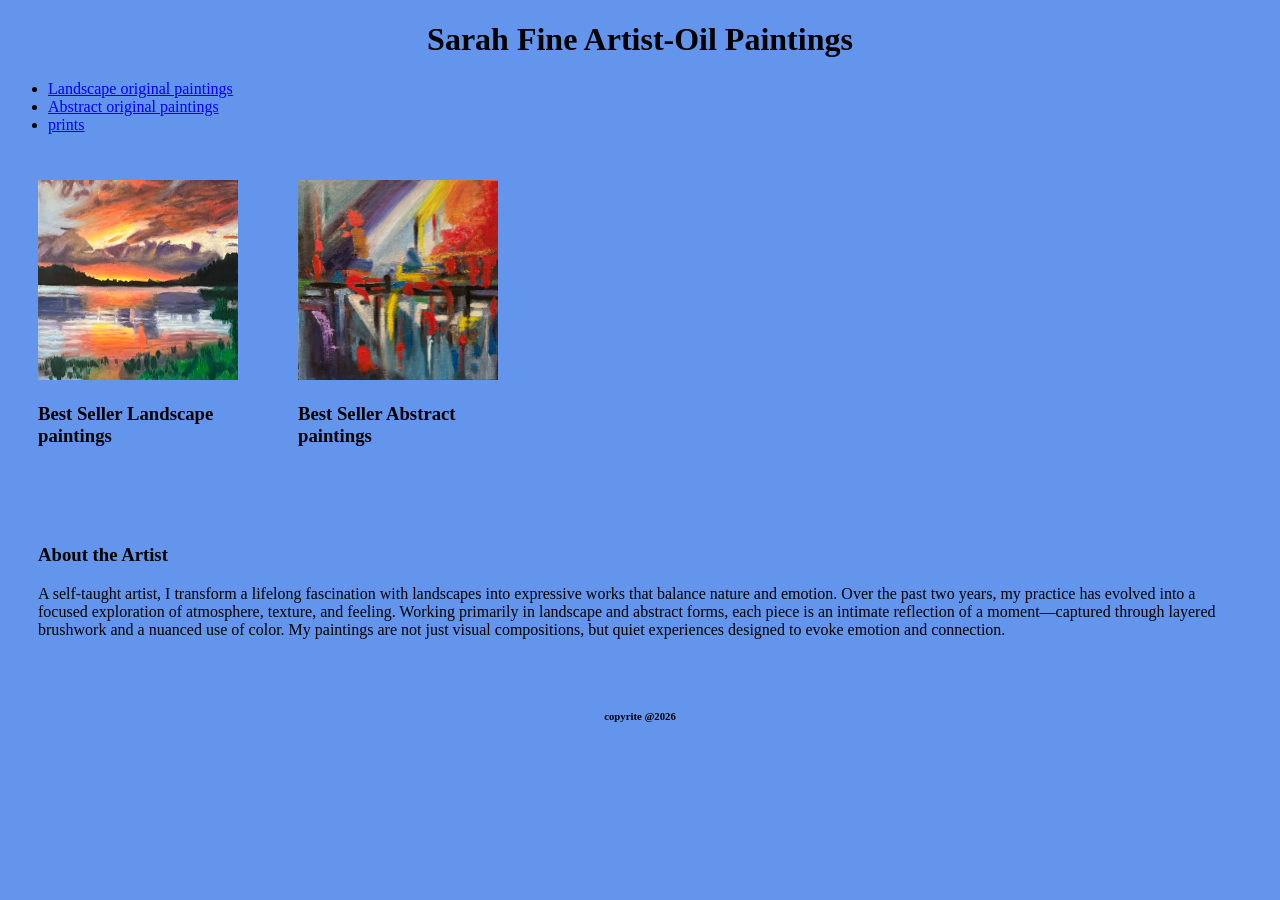
==== index.html @ d17bb643 "created an ecommerce website to display my oil paintings. Created HTML and CSS to style the website." ====
<!DOCTYPE html>
<html lang="en">
<head>
    <meta charset="utf-8">
    <meta name="viewport" content="width=device-width, initial-scale=1">
    <title>Sarah's Fine Art</title>
    <link rel="stylesheet" href="css/normalize.css" />
  <link rel="stylesheet" href="css/styles.css" />
    
</head>
<body>
    <header>
        <div class="content-wrapper">
            <h1>Sarah Fine Artist-Oil Paintings</h1>
            
            <nav>
                <ul>
                    <li><a href="#original-painting"> Landscape original paintings</a></li>
                    <li><a href="#Abstract">Abstract original paintings</a></li>
                    <li><a href="#prints">prints</a></li>
                </ul>
            </nav>
        </div>
    </header>
    <main>
            <div id ="parent-div">
            <div class = "one">
                <img src= "img/landscape.jpg" alt = "sunset over a lake painting">
                <h3>Best Seller Landscape paintings</h3>
            </div>
            <div class = "two">
                <img src= "img/abstract.jpg" alt = "A colorful painting">
                <h3>Best Seller Abstract paintings</h3>
            </div>
        <div class = "three">
            <h3>About the Artist</h3>
            <p>A self-taught artist, I transform a lifelong fascination with landscapes into expressive works that balance nature and emotion. Over the past two years, my practice has evolved into a focused exploration of atmosphere, texture, and feeling.

Working primarily in landscape and abstract forms, each piece is an intimate reflection of a moment—captured through layered brushwork and a nuanced use of color. My paintings are not just visual compositions, but quiet experiences designed to evoke emotion and connection.</p>
        </div>
        </div>

    </main>
    <footer>
        <h6>copyrite @2026</h6>
    </footer>
</body>
</html>
---- css/styles.css ----
/* =========================
   1. ROOT (Colors & Fonts)
========================= */
:root {
  --primary-color: #111111;
  --secondary-color: #666666;
  --accent-color: #c9a96e; /* soft gold */
  /*--background-color: #ffffff;*/

  --font-heading: "Playfair Display", serif;
  --font-body: "Inter", sans-serif;
}

body {
    background-color:cornflowerblue;
}

h1 {
    /*background-color: green;*/
    text-align:center;
}

img {
  width: 200px;
  height: 200px;
  object-fit:fill;
  
}
;
#parent-div {
    overflow:auto;
    gap: 20px;
    
}
   

.one {
    /*background: #2a575a;*/
    width:200px;
    float:left;
    padding:30px 30px;
    justify-content: space-around;
}

.two {
    /*background:#c42311;*/
    width:200px;
    float:left;
    padding:30px 30px;
}

.three {
    float:left;
    padding:30px 30px;
    clear: both;
}

footer {
    justify-content:center;
    clear:both;
    display:grid;
    
}
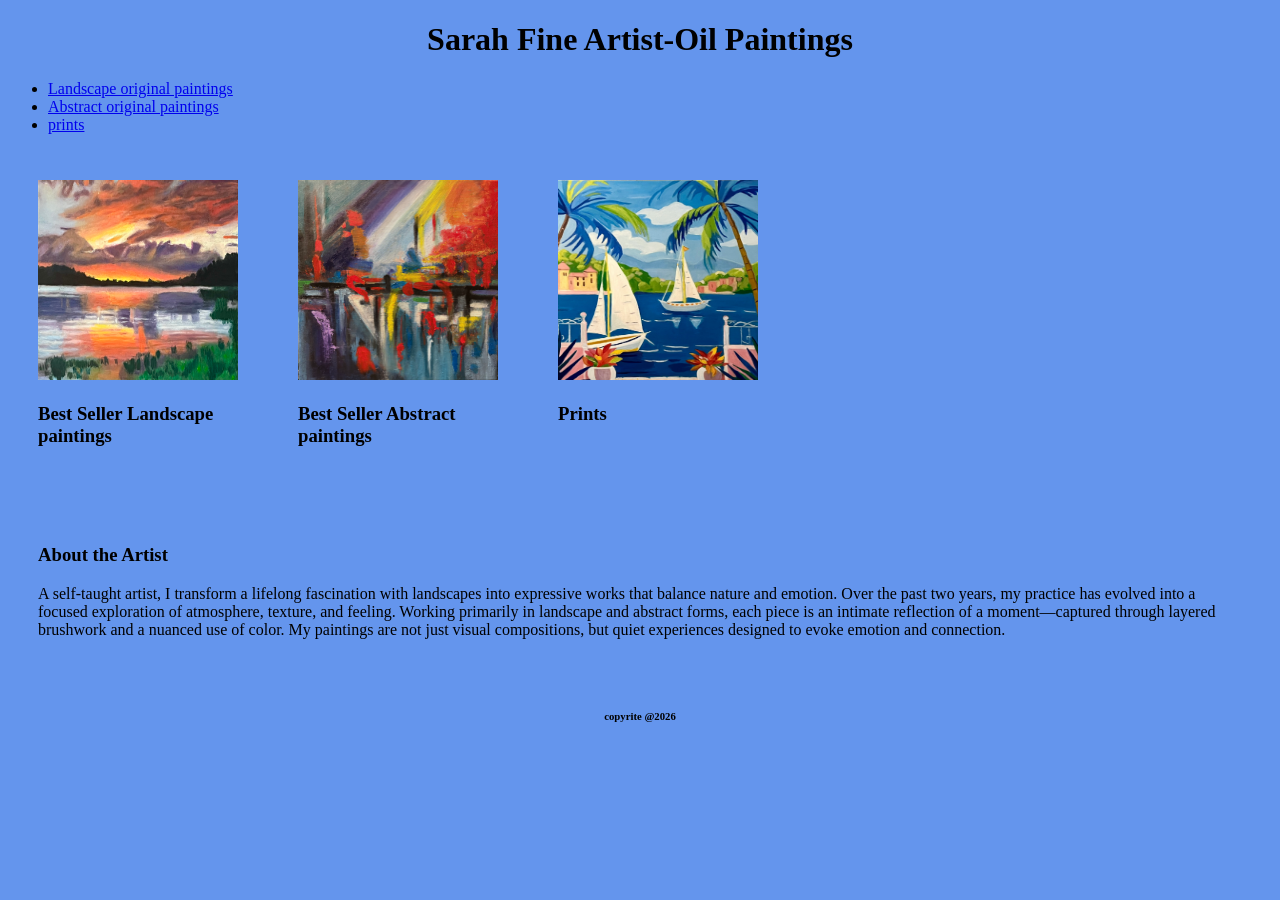
==== commit c687c0ce: "Added another image to the website and styled it" ====
--- a/index.html
+++ b/index.html
@@ -23,24 +23,33 @@
         </div>
     </header>
     <main>
-            <div id ="parent-div">
+        <div id ="parent-div">
             <div class = "one">
                 <img src= "img/landscape.jpg" alt = "sunset over a lake painting">
                 <h3>Best Seller Landscape paintings</h3>
             </div>
+
             <div class = "two">
                 <img src= "img/abstract.jpg" alt = "A colorful painting">
                 <h3>Best Seller Abstract paintings</h3>
             </div>
-        <div class = "three">
-            <h3>About the Artist</h3>
-            <p>A self-taught artist, I transform a lifelong fascination with landscapes into expressive works that balance nature and emotion. Over the past two years, my practice has evolved into a focused exploration of atmosphere, texture, and feeling.
+
+            <div class="three">
+                <img src="img/prints.jpg" alt="A seascape painting with a lake and boats"/>
+                <h3>Prints</h3>
+            </div>
+
+            <div class = "About">
+                <h3>About the Artist</h3>
+                <p>A self-taught artist, I transform a lifelong fascination with landscapes into expressive works that balance nature and emotion. Over the past two years, my practice has evolved into a focused exploration of atmosphere, texture, and feeling.
 
 Working primarily in landscape and abstract forms, each piece is an intimate reflection of a moment—captured through layered brushwork and a nuanced use of color. My paintings are not just visual compositions, but quiet experiences designed to evoke emotion and connection.</p>
-        </div>
+            </div>
         </div>
 
     </main>
+
+    <!-- footer -->
     <footer>
         <h6>copyrite @2026</h6>
     </footer>
--- a/css/styles.css
+++ b/css/styles.css
@@ -26,20 +26,20 @@
   object-fit:fill;
   
 }
-;
+
 #parent-div {
     overflow:auto;
     gap: 20px;
+    /*justify-content: space-between;*/
     
 }
-   
-
+  
 .one {
     /*background: #2a575a;*/
     width:200px;
     float:left;
     padding:30px 30px;
-    justify-content: space-around;
+    /*justify-content: space-around;*/
 }
 
 .two {
@@ -50,6 +50,13 @@
 }
 
 .three {
+    width:200px;
+    float:left;
+    padding:30px 30px;
+
+}
+
+.About {
     float:left;
     padding:30px 30px;
     clear: both;
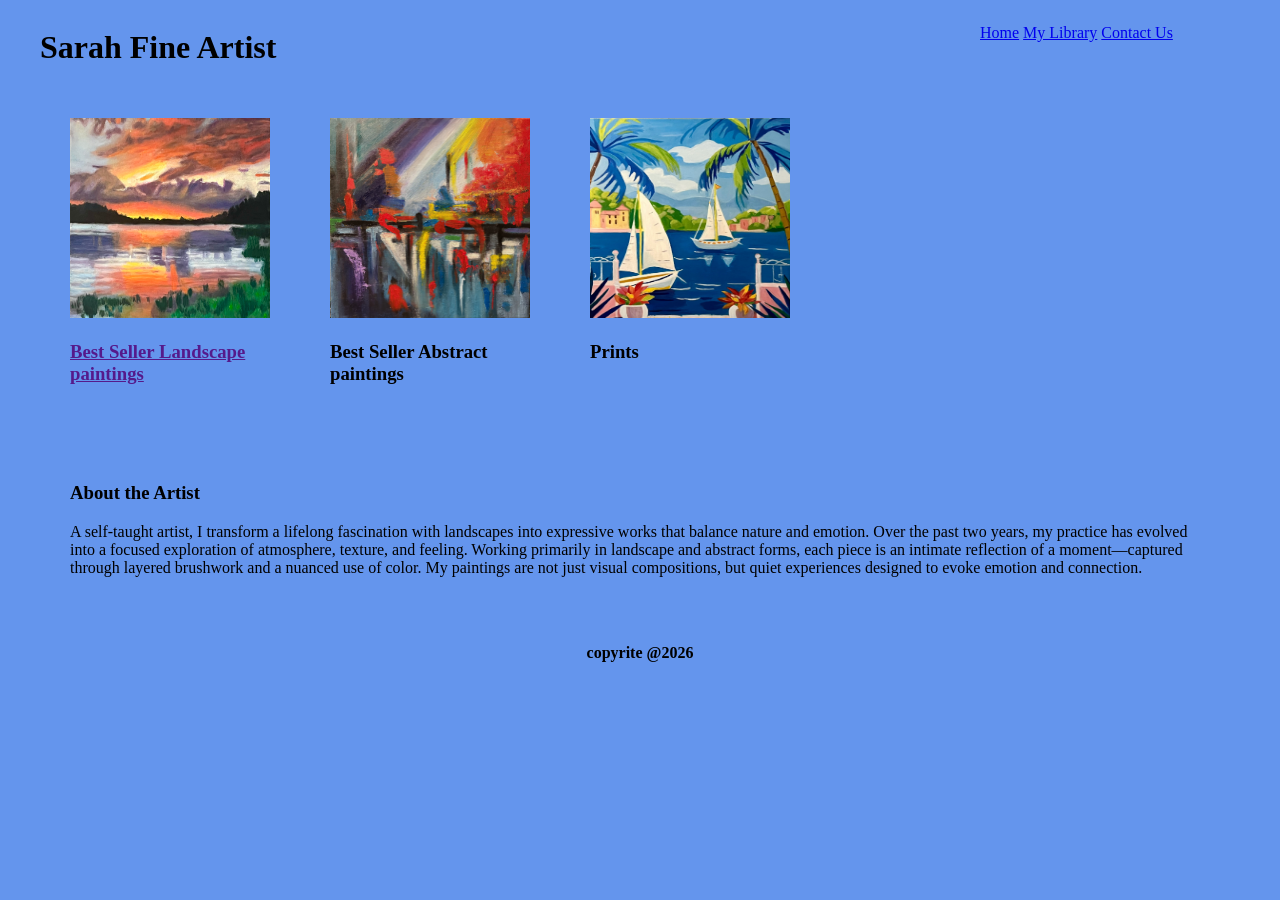
==== commit 1ea64771: "Styled CSS and created library.html" ====
--- a/index.html
+++ b/index.html
@@ -4,29 +4,29 @@
     <meta charset="utf-8">
     <meta name="viewport" content="width=device-width, initial-scale=1">
     <title>Sarah's Fine Art</title>
-    <link rel="stylesheet" href="css/normalize.css" />
+    <link rel="stylesheet" href="css/normalize.css"/>
   <link rel="stylesheet" href="css/styles.css" />
     
 </head>
 <body>
     <header>
         <div class="content-wrapper">
-            <h1>Sarah Fine Artist-Oil Paintings</h1>
-            
+            <h1>Sarah Fine Artist</h1>
             <nav>
                 <ul>
-                    <li><a href="#original-painting"> Landscape original paintings</a></li>
-                    <li><a href="#Abstract">Abstract original paintings</a></li>
-                    <li><a href="#prints">prints</a></li>
+                    <li><a href="#home">Home</a></li>
+                    <li><a href="#mylibrary">My Library</a></li>
+                    <li><a href="#contact">Contact Us</a></li>
                 </ul>
             </nav>
         </div>
     </header>
     <main>
+       <div class="content-wrapper">
         <div id ="parent-div">
             <div class = "one">
-                <img src= "img/landscape.jpg" alt = "sunset over a lake painting">
-                <h3>Best Seller Landscape paintings</h3>
+               <img src= "img/landscape.jpg" alt = "sunset over a lake painting">
+                <a href=""> <h3>Best Seller Landscape paintings</h3></a>
             </div>
 
             <div class = "two">
@@ -46,12 +46,14 @@
 Working primarily in landscape and abstract forms, each piece is an intimate reflection of a moment—captured through layered brushwork and a nuanced use of color. My paintings are not just visual compositions, but quiet experiences designed to evoke emotion and connection.</p>
             </div>
         </div>
-
+       </div>
     </main>
 
     <!-- footer -->
     <footer>
-        <h6>copyrite @2026</h6>
+        <div class="content-wrapper">
+            <h4>copyrite @2026</h4>
+        </div>
     </footer>
 </body>
 </html>
--- a/css/styles.css
+++ b/css/styles.css
@@ -11,14 +11,32 @@
   --font-body: "Inter", sans-serif;
 }
 
+.content-wrapper {
+    width:1200px;
+    margin: 0 auto;
+    overflow:auto;
+}
+
 body {
     background-color:cornflowerblue;
 }
 
-h1 {
+header h1 {
     /*background-color: green;*/
-    text-align:center;
+    float:left;
+    width:300px;
 }
+
+header nav {
+    float:right;
+    width:300px
+    
+}
+
+header nav ul li {
+    display:inline-block;
+}
+
 
 img {
   width: 200px;
@@ -63,8 +81,6 @@
 }
 
 footer {
-    justify-content:center;
-    clear:both;
-    display:grid;
+    text-align:center;
     
 }
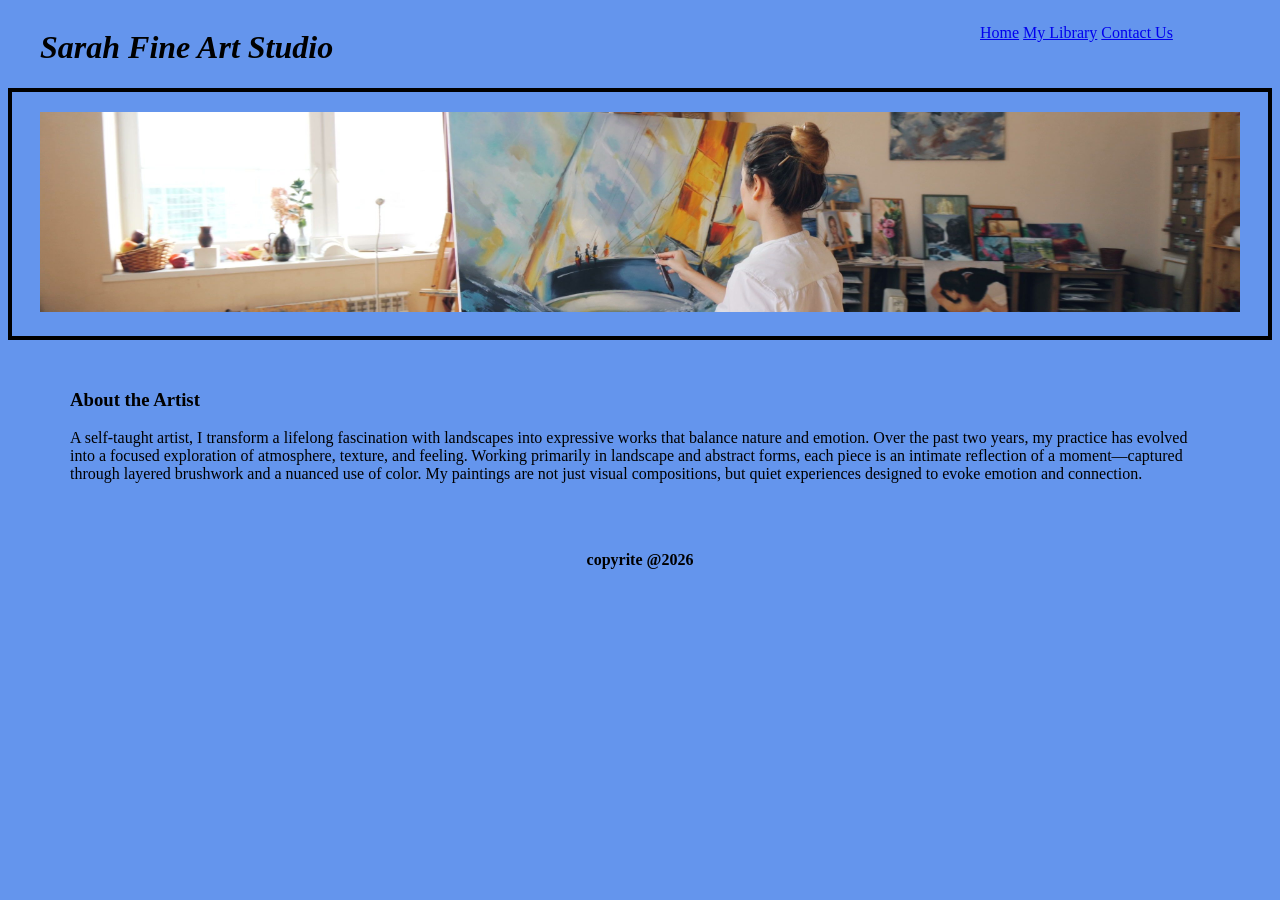
==== commit e9d57d1d: "Styled CSS and added images. Created library.html" ====
--- a/index.html
+++ b/index.html
@@ -11,41 +11,31 @@
 <body>
     <header>
         <div class="content-wrapper">
-            <h1>Sarah Fine Artist</h1>
+            <h1>Sarah Fine Art Studio</h1>
             <nav>
                 <ul>
                     <li><a href="#home">Home</a></li>
-                    <li><a href="#mylibrary">My Library</a></li>
+                    <li><a href="library.html">My Library</a></li>
                     <li><a href="#contact">Contact Us</a></li>
                 </ul>
             </nav>
         </div>
     </header>
     <main>
-       <div class="content-wrapper">
-        <div id ="parent-div">
-            <div class = "one">
-               <img src= "img/landscape.jpg" alt = "sunset over a lake painting">
-                <a href=""> <h3>Best Seller Landscape paintings</h3></a>
+        <div class="top-section">
+            <div class = "content-wrapper">
+                <!-- Hero Image-->
+                <div hero>  <img src="img/Hero.jpg" alt="A Large Abstract painting"> </div>
             </div>
-
-            <div class = "two">
-                <img src= "img/abstract.jpg" alt = "A colorful painting">
-                <h3>Best Seller Abstract paintings</h3>
-            </div>
-
-            <div class="three">
-                <img src="img/prints.jpg" alt="A seascape painting with a lake and boats"/>
-                <h3>Prints</h3>
-            </div>
-
+        </div>
+        <div class="content-wrapper">
             <div class = "About">
                 <h3>About the Artist</h3>
                 <p>A self-taught artist, I transform a lifelong fascination with landscapes into expressive works that balance nature and emotion. Over the past two years, my practice has evolved into a focused exploration of atmosphere, texture, and feeling.
 
 Working primarily in landscape and abstract forms, each piece is an intimate reflection of a moment—captured through layered brushwork and a nuanced use of color. My paintings are not just visual compositions, but quiet experiences designed to evoke emotion and connection.</p>
-            </div>
-        </div>
+           </div>
+       </div>
        </div>
     </main>
 
--- a/css/styles.css
+++ b/css/styles.css
@@ -21,10 +21,29 @@
     background-color:cornflowerblue;
 }
 
+.top-section {
+    display:flex;
+    padding: 20px 0;
+    width:1200 px;
+    text-align:center;
+    border: 4px solid black;
+    overflow:auto;
+    box-sizing:border-box;
+
+}
+
+.top-section img {
+    width: 100%;
+    height:200px;
+    object-fit:cover;
+    
+}
+
 header h1 {
     /*background-color: green;*/
     float:left;
     width:300px;
+    font-style: italic;
 }
 
 header nav {
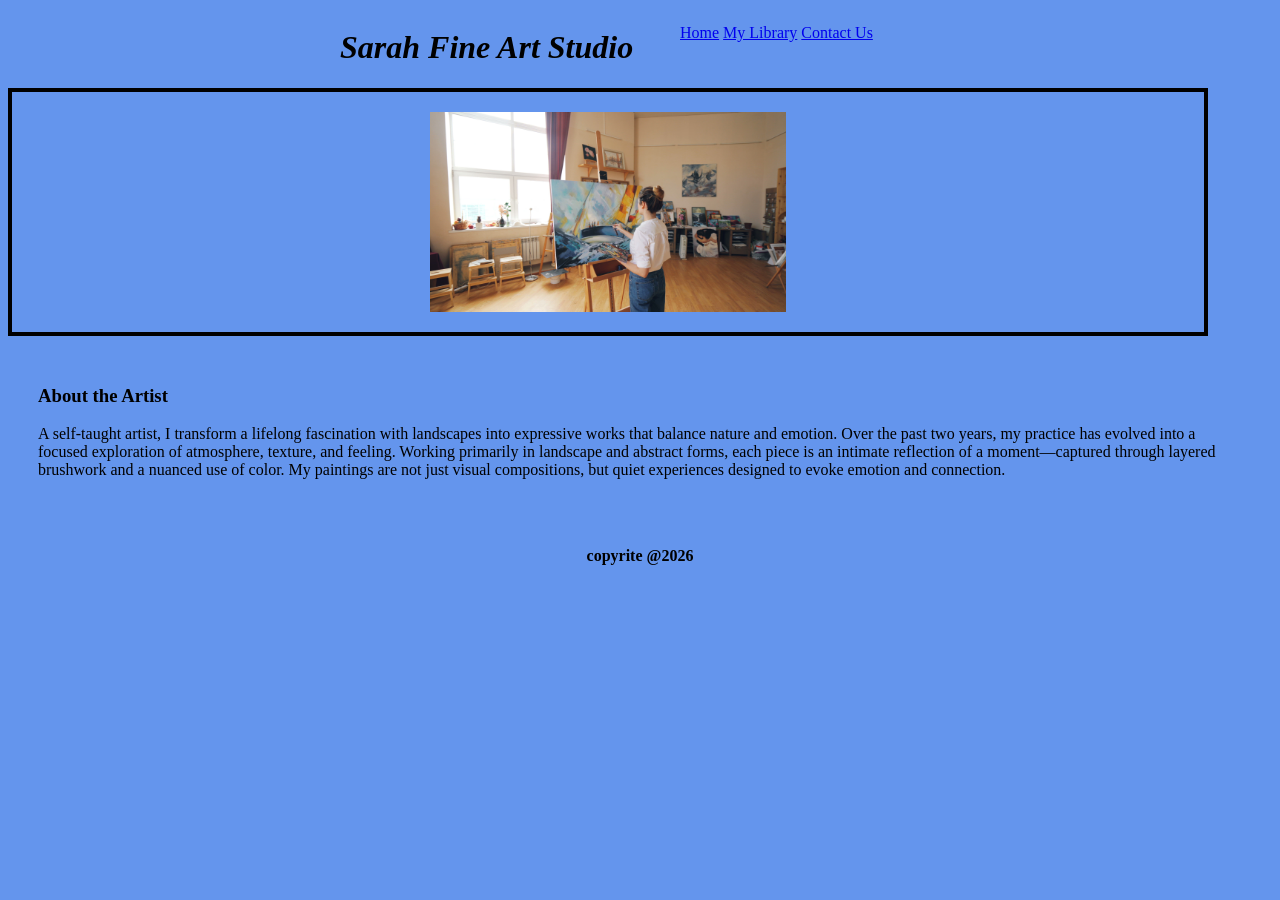
==== commit e819c1eb: "Added CSS style to index.html and library.html" ====
--- a/index.html
+++ b/index.html
@@ -2,8 +2,8 @@
 <html lang="en">
 <head>
     <meta charset="utf-8">
-    <meta name="viewport" content="width=device-width, initial-scale=1">
-    <title>Sarah's Fine Art</title>
+     <meta name="viewport" content="width=device-width, initial-scale=1">
+         <title>Sarah's Fine Art</title>
     <link rel="stylesheet" href="css/normalize.css"/>
   <link rel="stylesheet" href="css/styles.css" />
     
--- a/css/styles.css
+++ b/css/styles.css
@@ -11,10 +11,23 @@
   --font-body: "Inter", sans-serif;
 }
 
+.parent {
+    display:flex;
+    justify-content: space-between;
+    flex-wrap: wrap;
+        
+
+}
+
 .content-wrapper {
-    width:1200px;
+    display:flex;
     margin: 0 auto;
     overflow:auto;
+    /* max-width:1800; */
+    justify-content: center;
+    width: 100%;
+    flex-wrap: wrap;
+
 }
 
 body {
@@ -24,7 +37,7 @@
 .top-section {
     display:flex;
     padding: 20px 0;
-    width:1200 px;
+    width:1200px;
     text-align:center;
     border: 4px solid black;
     overflow:auto;
@@ -53,20 +66,23 @@
 }
 
 header nav ul li {
-    display:inline-block;
+     display:inline-block; 
 }
 
 
 img {
-  width: 200px;
-  height: 200px;
-  object-fit:fill;
-  
+    display:flex;
+    float:left;
+    width: 200px;
+    height: 200px;
+    /* object-fit:fill; */
+    flex-wrap: wrap;
+    justify-content:space-evenly;
 }
 
 #parent-div {
     overflow:auto;
-    gap: 20px;
+    gap: 50px;
     /*justify-content: space-between;*/
     
 }
@@ -76,7 +92,7 @@
     width:200px;
     float:left;
     padding:30px 30px;
-    /*justify-content: space-around;*/
+    justify-content: space-around;
 }
 
 .two {
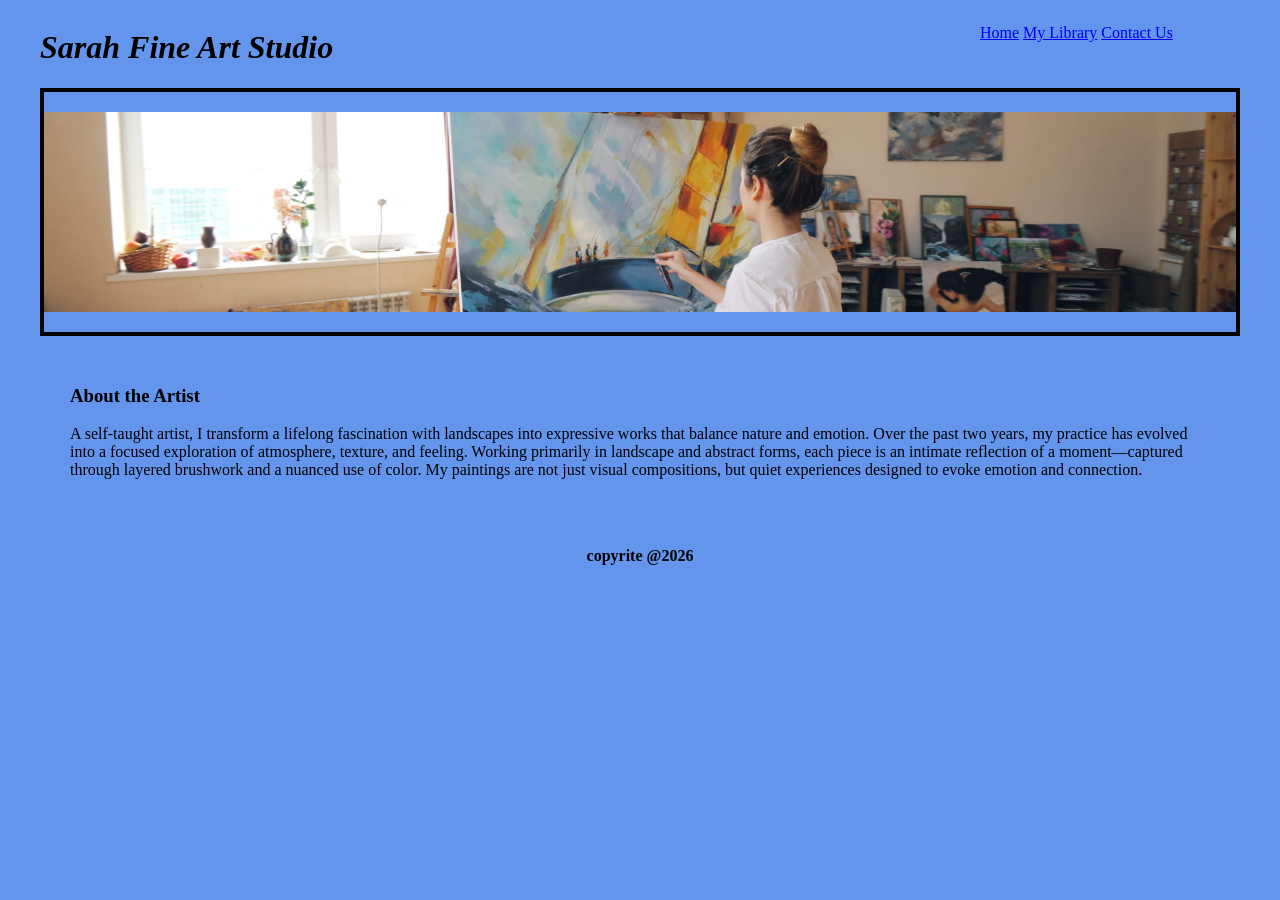
==== commit e3b95025: "Added CSS styling to index.html file" ====
--- a/index.html
+++ b/index.html
@@ -9,41 +9,41 @@
     
 </head>
 <body>
-    <header>
-        <div class="content-wrapper">
-            <h1>Sarah Fine Art Studio</h1>
-            <nav>
-                <ul>
-                    <li><a href="#home">Home</a></li>
-                    <li><a href="library.html">My Library</a></li>
-                    <li><a href="#contact">Contact Us</a></li>
-                </ul>
-            </nav>
-        </div>
-    </header>
-    <main>
-        <div class="top-section">
+    <div class="center-wrapper">
+        <header>
+            <div class="content-wrapper">
+                <h1>Sarah Fine Art Studio</h1>
+                <nav>
+                    <ul>
+                        <li><a href="#home">Home</a></li>
+                        <li><a href="#library.html">My Library</a></li>
+                        <li><a href="#contact">Contact Us</a></li>
+                    </ul>
+                </nav>
+            </div>
+        </header>
+        <main>
             <div class = "content-wrapper">
-                <!-- Hero Image-->
-                <div hero>  <img src="img/Hero.jpg" alt="A Large Abstract painting"> </div>
+                <div class="top-section">
+                    <!-- Hero Image-->
+                      <img src="img/Hero.jpg" alt="A Large Abstract painting"> 
+                </div>
+            
+                <div class = "About">
+                    <h3>About the Artist</h3>
+                    <p>A self-taught artist, I transform a lifelong fascination with landscapes into expressive works that balance nature and emotion. Over the past two years, my practice has evolved into a focused exploration of atmosphere, texture, and feeling.
+
+    Working primarily in landscape and abstract forms, each piece is an intimate reflection of a moment—captured through layered brushwork and a nuanced use of color. My paintings are not just visual compositions, but quiet experiences designed to evoke emotion and connection.</p>
+                </div>
+        
+        </main>
+
+        <!-- footer -->
+        <footer>
+            <div class="copyrite">
+                <h4>copyrite @2026</h4>
             </div>
-        </div>
-        <div class="content-wrapper">
-            <div class = "About">
-                <h3>About the Artist</h3>
-                <p>A self-taught artist, I transform a lifelong fascination with landscapes into expressive works that balance nature and emotion. Over the past two years, my practice has evolved into a focused exploration of atmosphere, texture, and feeling.
-
-Working primarily in landscape and abstract forms, each piece is an intimate reflection of a moment—captured through layered brushwork and a nuanced use of color. My paintings are not just visual compositions, but quiet experiences designed to evoke emotion and connection.</p>
-           </div>
-       </div>
-       </div>
-    </main>
-
-    <!-- footer -->
-    <footer>
-        <div class="content-wrapper">
-            <h4>copyrite @2026</h4>
-        </div>
-    </footer>
+        </footer>
+    </div>
 </body>
 </html>
--- a/css/styles.css
+++ b/css/styles.css
@@ -11,22 +11,22 @@
   --font-body: "Inter", sans-serif;
 }
 
+
 .parent {
     display:flex;
     justify-content: space-between;
     flex-wrap: wrap;
-        
+ 
 
 }
 
 .content-wrapper {
-    display:flex;
     margin: 0 auto;
     overflow:auto;
-    /* max-width:1800; */
+    max-width:1200px;
     justify-content: center;
     width: 100%;
-    flex-wrap: wrap;
+    /* flex-wrap: wrap; */
 
 }
 
@@ -34,7 +34,7 @@
     background-color:cornflowerblue;
 }
 
-.top-section {
+ .top-section {
     display:flex;
     padding: 20px 0;
     width:1200px;
@@ -45,7 +45,7 @@
 
 }
 
-.top-section img {
+.content-wrapper .top-section img {
     width: 100%;
     height:200px;
     object-fit:cover;
@@ -60,8 +60,10 @@
 }
 
 header nav {
+    display:flex;
     float:right;
-    width:300px
+    width:300px;
+    justify-content: space-between;
     
 }
 
@@ -77,13 +79,14 @@
     height: 200px;
     /* object-fit:fill; */
     flex-wrap: wrap;
-    justify-content:space-evenly;
+    justify-content:space-around;
 }
 
 #parent-div {
+    display:flex;
     overflow:auto;
     gap: 50px;
-    /*justify-content: space-between;*/
+    justify-content:center;
     
 }
   
@@ -113,6 +116,7 @@
     float:left;
     padding:30px 30px;
     clear: both;
+    text-align:left;
 }
 
 footer {
